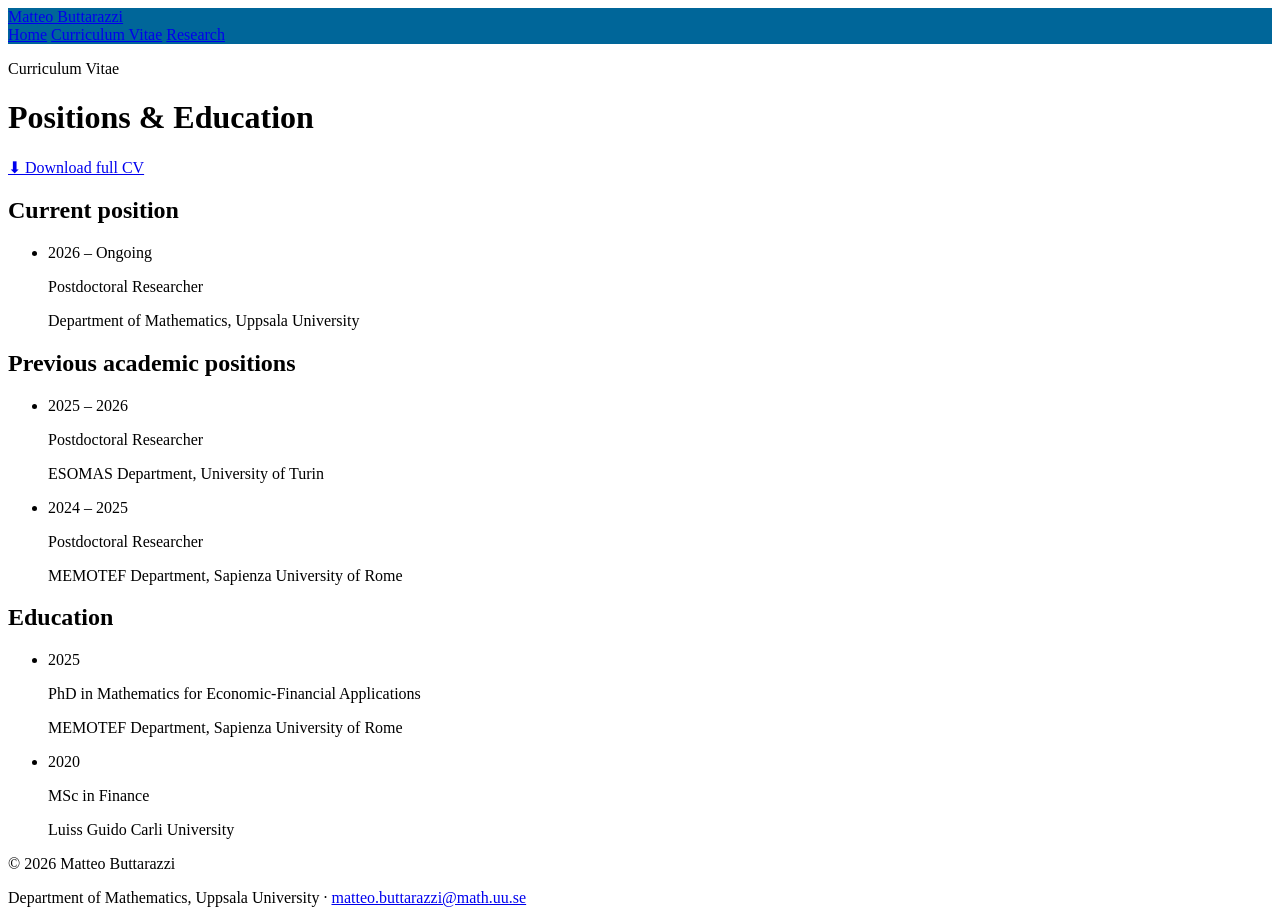
==== cv.html @ 55493b32 "Update CV download link to new asset path" ====
<!DOCTYPE html>
<html lang="en">
<head>
  <meta charset="UTF-8">
  <meta name="viewport" content="width=device-width, initial-scale=1.0">
  <title>Curriculum Vitae — Matteo Buttarazzi</title>
  <meta name="description" content="Curriculum Vitae of Matteo Buttarazzi: academic positions and education in actuarial and financial mathematics.">
  <link rel="stylesheet" href="styles.css">
  <link rel="preconnect" href="https://fonts.googleapis.com">
  <link rel="preconnect" href="https://fonts.gstatic.com" crossorigin>
  <link href="https://fonts.googleapis.com/css2?family=Source+Serif+4:opsz,wght@8..60,400;600;700&display=swap" rel="stylesheet">
</head>
<body>
  <header class="site-header">
    <div class="header-container">
      <a href="index.html" class="site-title">Matteo Buttarazzi</a>
      <nav class="site-nav">
        <a href="index.html" class="nav-link">Home</a>
        <a href="cv.html" class="nav-link active">Curriculum Vitae</a>
        <a href="research.html" class="nav-link">Research</a>
      </nav>
    </div>
  </header>

  <main class="page-container">
    <div class="cv-header-row">
      <div>
        <p class="section-eyebrow">Curriculum Vitae</p>
        <h1 class="page-title">Positions &amp; Education</h1>
      </div>
      <a href="asset/CV.pdf" target="_blank" class="btn-primary">
        ⬇ Download full CV
      </a>
    </div>

    <section>
      <h2 class="section-title">Current position</h2>
      <div class="accent-line"></div>
      <ul class="cv-list">
        <li class="cv-item">
          <span class="cv-period">2026 – Ongoing</span>
          <div>
            <p class="cv-title">Postdoctoral Researcher</p>
            <p class="cv-place">Department of Mathematics, Uppsala University</p>
          </div>
        </li>
      </ul>
    </section>

    <section>
      <h2 class="section-title">Previous academic positions</h2>
      <div class="accent-line"></div>
      <ul class="cv-list">
        <li class="cv-item">
          <span class="cv-period">2025 – 2026</span>
          <div>
            <p class="cv-title">Postdoctoral Researcher</p>
            <p class="cv-place">ESOMAS Department, University of Turin</p>
          </div>
        </li>
        <li class="cv-item">
          <span class="cv-period">2024 – 2025</span>
          <div>
            <p class="cv-title">Postdoctoral Researcher</p>
            <p class="cv-place">MEMOTEF Department, Sapienza University of Rome</p>
          </div>
        </li>
      </ul>
    </section>

    <section>
      <h2 class="section-title">Education</h2>
      <div class="accent-line"></div>
      <ul class="cv-list">
        <li class="cv-item">
          <span class="cv-period">2025</span>
          <div>
            <p class="cv-title">PhD in Mathematics for Economic-Financial Applications</p>
            <p class="cv-place">MEMOTEF Department, Sapienza University of Rome</p>
          </div>
        </li>
        <li class="cv-item">
          <span class="cv-period">2020</span>
          <div>
            <p class="cv-title">MSc in Finance</p>
            <p class="cv-place">Luiss Guido Carli University</p>
          </div>
        </li>
      </ul>
    </section>
  </main>

  <footer class="site-footer">
    <div class="footer-container">
      <p>© 2026 Matteo Buttarazzi</p>
      <p>
        Department of Mathematics, Uppsala University · 
        <a href="mailto:matteo.buttarazzi@math.uu.se">matteo.buttarazzi@math.uu.se</a>
      </p>
    </div>
  </footer>
</body>
</html>
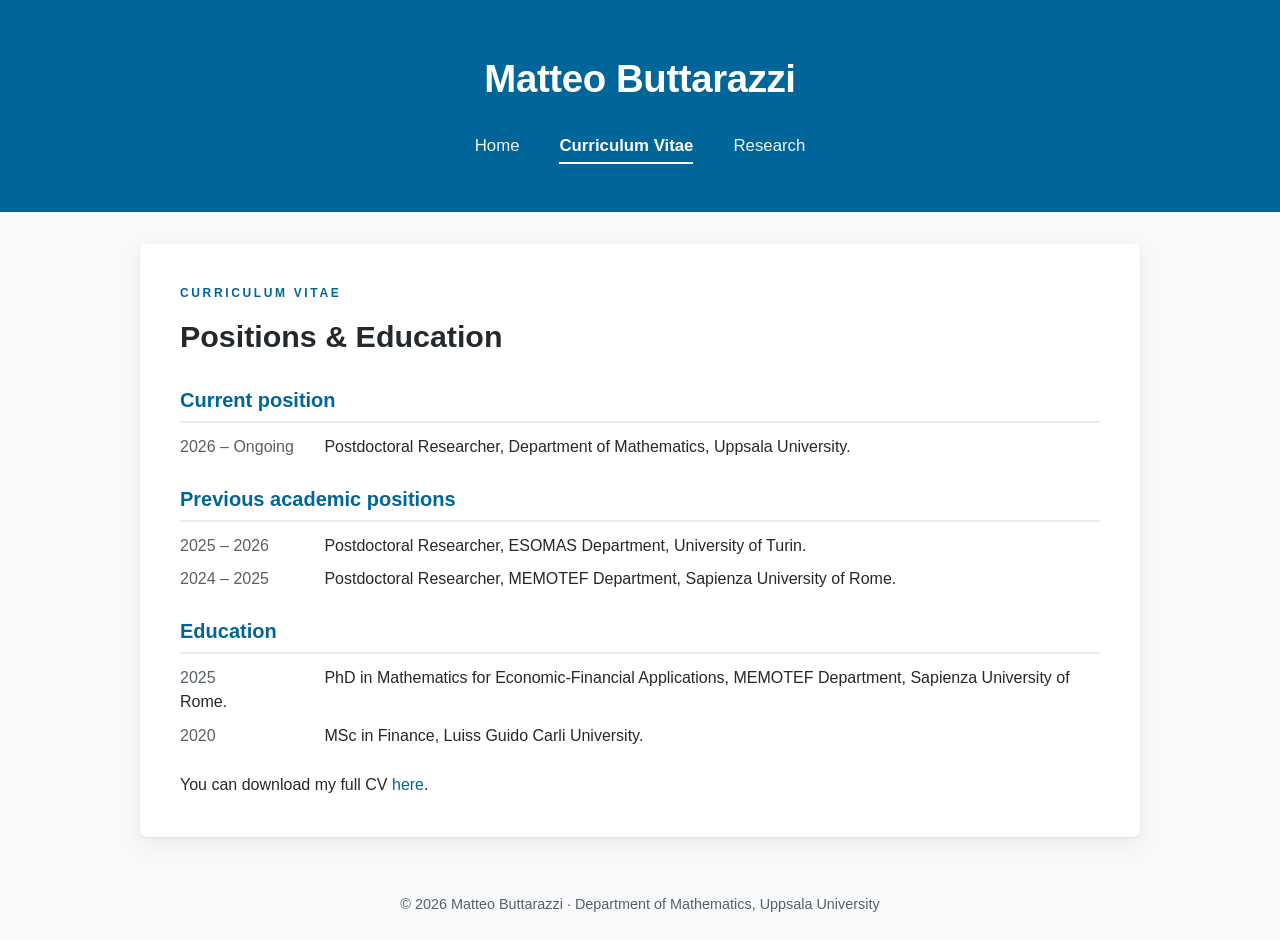
==== commit 2c66a649: "Refactor CV HTML structure and content" ====
--- a/cv.html
+++ b/cv.html
@@ -5,99 +5,58 @@
   <meta name="viewport" content="width=device-width, initial-scale=1.0">
   <title>Curriculum Vitae — Matteo Buttarazzi</title>
   <meta name="description" content="Curriculum Vitae of Matteo Buttarazzi: academic positions and education in actuarial and financial mathematics.">
-  <link rel="stylesheet" href="styles.css">
-  <link rel="preconnect" href="https://fonts.googleapis.com">
-  <link rel="preconnect" href="https://fonts.gstatic.com" crossorigin>
-  <link href="https://fonts.googleapis.com/css2?family=Source+Serif+4:opsz,wght@8..60,400;600;700&display=swap" rel="stylesheet">
+  <link rel="stylesheet" href="styles.css?v=4">
 </head>
 <body>
-  <header class="site-header">
-    <div class="header-container">
-      <a href="index.html" class="site-title">Matteo Buttarazzi</a>
-      <nav class="site-nav">
-        <a href="index.html" class="nav-link">Home</a>
-        <a href="cv.html" class="nav-link active">Curriculum Vitae</a>
-        <a href="research.html" class="nav-link">Research</a>
-      </nav>
-    </div>
-  </header>
 
-  <main class="page-container">
-    <div class="cv-header-row">
-      <div>
-        <p class="section-eyebrow">Curriculum Vitae</p>
-        <h1 class="page-title">Positions &amp; Education</h1>
-      </div>
-      <a href="asset/CV.pdf" target="_blank" class="btn-primary">
-        ⬇ Download full CV
-      </a>
+<header>
+  <div class="container">
+    <h1>Matteo Buttarazzi</h1>
+    <nav>
+      <a href="index.html">Home</a>
+      <a href="cv.html" class="active">Curriculum Vitae</a>
+      <a href="research.html">Research</a>
+    </nav>
+  </div>
+</header>
+
+<main>
+  <section>
+    <p class="cv-label">Curriculum Vitae</p>
+    <h2 class="cv-title">Positions & Education</h2>
+
+    <div class="cv-section">
+      <h3>Current position</h3>
+      <ul class="cv-list">
+        <li><span class="period">2026 – Ongoing</span> Postdoctoral Researcher, Department of Mathematics, Uppsala University.</li>
+      </ul>
     </div>
 
-    <section>
-      <h2 class="section-title">Current position</h2>
-      <div class="accent-line"></div>
+    <div class="cv-section">
+      <h3>Previous academic positions</h3>
       <ul class="cv-list">
-        <li class="cv-item">
-          <span class="cv-period">2026 – Ongoing</span>
-          <div>
-            <p class="cv-title">Postdoctoral Researcher</p>
-            <p class="cv-place">Department of Mathematics, Uppsala University</p>
-          </div>
-        </li>
+        <li><span class="period">2025 – 2026</span> Postdoctoral Researcher, ESOMAS Department, University of Turin.</li>
+        <li><span class="period">2024 – 2025</span> Postdoctoral Researcher, MEMOTEF Department, Sapienza University of Rome.</li>
       </ul>
-    </section>
+    </div>
 
-    <section>
-      <h2 class="section-title">Previous academic positions</h2>
-      <div class="accent-line"></div>
+    <div class="cv-section">
+      <h3>Education</h3>
       <ul class="cv-list">
-        <li class="cv-item">
-          <span class="cv-period">2025 – 2026</span>
-          <div>
-            <p class="cv-title">Postdoctoral Researcher</p>
-            <p class="cv-place">ESOMAS Department, University of Turin</p>
-          </div>
-        </li>
-        <li class="cv-item">
-          <span class="cv-period">2024 – 2025</span>
-          <div>
-            <p class="cv-title">Postdoctoral Researcher</p>
-            <p class="cv-place">MEMOTEF Department, Sapienza University of Rome</p>
-          </div>
-        </li>
+        <li><span class="period">2025</span> PhD in Mathematics for Economic-Financial Applications, MEMOTEF Department, Sapienza University of Rome.</li>
+        <li><span class="period">2020</span> MSc in Finance, Luiss Guido Carli University.</li>
       </ul>
-    </section>
+    </div>
 
-    <section>
-      <h2 class="section-title">Education</h2>
-      <div class="accent-line"></div>
-      <ul class="cv-list">
-        <li class="cv-item">
-          <span class="cv-period">2025</span>
-          <div>
-            <p class="cv-title">PhD in Mathematics for Economic-Financial Applications</p>
-            <p class="cv-place">MEMOTEF Department, Sapienza University of Rome</p>
-          </div>
-        </li>
-        <li class="cv-item">
-          <span class="cv-period">2020</span>
-          <div>
-            <p class="cv-title">MSc in Finance</p>
-            <p class="cv-place">Luiss Guido Carli University</p>
-          </div>
-        </li>
-      </ul>
-    </section>
-  </main>
+    <div class="cv-section">
+      <p>You can download my full CV <a href="asset/CV.pdf" target="_blank">here</a>.</p>
+    </div>
+  </section>
+</main>
 
-  <footer class="site-footer">
-    <div class="footer-container">
-      <p>© 2026 Matteo Buttarazzi</p>
-      <p>
-        Department of Mathematics, Uppsala University · 
-        <a href="mailto:matteo.buttarazzi@math.uu.se">matteo.buttarazzi@math.uu.se</a>
-      </p>
-    </div>
-  </footer>
+<footer>
+  <p>&copy; 2026 Matteo Buttarazzi · Department of Mathematics, Uppsala University</p>
+</footer>
+
 </body>
 </html>
--- a/styles.css
+++ b/styles.css
@@ -0,0 +1,351 @@
+* {
+  margin: 0;
+  padding: 0;
+  box-sizing: border-box;
+}
+
+body {
+  font-family: -apple-system, BlinkMacSystemFont, "Segoe UI", Helvetica, Arial, sans-serif;
+  background-color: #f8f9fa;
+  color: #24292e;
+  line-height: 1.6;
+}
+
+/* ===== Header / Masthead ===== */
+header {
+  background-color: #006699;
+  padding: 3rem 2rem;
+  text-align: center;
+  color: #fff;
+}
+header h1 {
+  font-size: 2.4rem;
+  font-weight: 700;
+  letter-spacing: -0.01em;
+}
+header h1 a {
+  color: #fff;
+  text-decoration: none;
+}
+
+/* ===== Navigation ===== */
+nav {
+  display: flex;
+  justify-content: center;
+  gap: 2.5rem;
+  margin-top: 1.5rem;
+}
+nav a {
+  text-decoration: none;
+  color: rgba(255, 255, 255, 0.92);
+  font-size: 1.05rem;
+  padding-bottom: 2px;
+  border-bottom: 2px solid transparent;
+  transition: color 150ms ease, border-color 150ms ease;
+}
+nav a:hover {
+  color: #fff;
+  border-bottom-color: rgba(255, 255, 255, 0.6);
+}
+nav a.active {
+  color: #fff;
+  font-weight: 600;
+  border-bottom-color: #fff;
+}
+
+/* ===== Main content sheet ===== */
+main {
+  max-width: 1000px;
+  margin: 2rem auto;
+  padding: 2.5rem;
+  background-color: #fff;
+  border-radius: 6px;
+  box-shadow: 0 1px 3px rgba(15, 23, 42, 0.08), 0 8px 24px rgba(15, 23, 42, 0.06);
+}
+
+/* ===== Links ===== */
+a {
+  color: #006699;
+  text-decoration: none;
+}
+a:hover {
+  text-decoration: underline;
+}
+
+/* ===== About / Home ===== */
+#about {
+  display: flex;
+  align-items: flex-start;
+  justify-content: center;
+  gap: 2.5rem;
+  flex-wrap: wrap;
+}
+.about-image {
+  flex: 0 0 280px;
+  text-align: center;
+  padding-top: 1.5rem;
+}
+.about-image img {
+  width: 280px;
+  max-width: 100%;
+  height: auto;
+  border-radius: 6px;
+  box-shadow: 0 4px 12px rgba(0, 0, 0, 0.15);
+}
+.about-text {
+  flex: 1 1 400px;
+  min-width: 0;
+  max-width: 800px;
+  padding-top: 1.5rem;
+}
+.about-text p {
+  margin-bottom: 1rem;
+}
+
+/* ===== Action-row buttons ===== */
+.action-row {
+  margin-top: 1.5rem;
+  display: flex;
+  flex-wrap: wrap;
+  gap: 10px;
+}
+.btn-outline {
+  display: inline-flex;
+  align-items: center;
+  gap: 6px;
+  padding: 6px 14px;
+  font-size: 0.9em;
+  color: #333;
+  border: 1px solid #bbb;
+  border-radius: 6px;
+  text-decoration: none;
+  background-color: #fff;
+  transition: background-color 0.2s, border-color 0.2s;
+}
+.btn-outline:hover {
+  background-color: #f5f5f5;
+  border-color: #999;
+  text-decoration: none;
+}
+.btn-outline i {
+  font-size: 0.95em;
+  color: #666;
+}
+.btn-research {
+  display: inline-flex;
+  align-items: center;
+  gap: 6px;
+  padding: 6px 16px;
+  font-size: 0.9em;
+  color: #006699;
+  border: 1.5px solid #006699;
+  border-radius: 6px;
+  text-decoration: none;
+  background-color: #fff;
+  font-weight: 600;
+  transition: background-color 0.2s, color 0.2s;
+}
+.btn-research:hover {
+  color: #004f75;
+  background-color: #eaf5fa;
+  text-decoration: none;
+}
+
+/* ===== CV page ===== */
+.cv-label {
+  font-size: 0.75rem;
+  font-weight: 600;
+  text-transform: uppercase;
+  letter-spacing: 0.22em;
+  color: #006699;
+}
+.cv-title {
+  font-size: 1.9rem;
+  font-weight: 700;
+  margin-top: 0.5rem;
+  margin-bottom: 1.5rem;
+}
+.cv-section {
+  margin-top: 1.5rem;
+}
+.cv-section h3 {
+  border-bottom: 2px solid #eaecef;
+  padding-bottom: 0.3rem;
+  margin-bottom: 0.75rem;
+  color: #006699;
+  font-size: 1.25rem;
+}
+.cv-list {
+  list-style: none;
+  padding-left: 0;
+}
+.cv-list li {
+  margin-bottom: 0.6rem;
+  padding-left: 0;
+  line-height: 1.5;
+}
+.cv-list .period {
+  display: inline-block;
+  min-width: 140px;
+  font-weight: 500;
+  color: #586069;
+}
+
+/* ===== Research page ===== */
+.research-label {
+  font-size: 0.75rem;
+  font-weight: 600;
+  text-transform: uppercase;
+  letter-spacing: 0.22em;
+  color: #006699;
+}
+.research-title {
+  font-size: 1.9rem;
+  font-weight: 700;
+  margin-top: 0.5rem;
+}
+.research-intro {
+  margin-top: 1rem;
+  margin-bottom: 1.2rem;
+  line-height: 1.6;
+}
+.section-heading {
+  border-bottom: 2px solid #eaecef;
+  padding-bottom: 0.3rem;
+  margin-bottom: 0.55rem;
+  margin-top: 1.35rem;
+  color: #006699;
+  font-size: 1.25rem;
+}
+
+/* ===== Compact Publications ===== */
+.pub-list {
+  list-style: none;
+  padding-left: 0;
+}
+.pub-list li {
+  margin-bottom: 0.65rem;
+  padding-left: 0.75rem;
+  border-left: 2px solid #eaecef;
+  font-size: 0.92rem;
+  line-height: 1.35;
+  transition: border-color 0.2s;
+}
+.pub-list li:hover {
+  border-left-color: #006699;
+}
+.pub-list li em {
+  font-weight: 600;
+}
+.pub-list .journal {
+  color: #666;
+  display: block;
+  margin-top: 1px;
+  font-size: 0.9em;
+  line-height: 1.3;
+}
+
+.paper-actions {
+  display: flex;
+  flex-wrap: wrap;
+  align-items: center;
+  gap: 0.35rem 0.5rem;
+  margin-top: 0.3rem;
+}
+
+/* Badges */
+.badge {
+  display: inline-block;
+  padding: 2px 8px;
+  font-size: 0.75em;
+  font-weight: 600;
+  border-radius: 4px;
+  border: 1px solid #ddd;
+  background-color: #f6f8fa;
+  color: #555;
+  text-decoration: none;
+  margin-right: 4px;
+}
+.badge:hover {
+  background-color: #eef0f2;
+  text-decoration: none;
+}
+.badge-arxiv {
+  border-color: #b3d9ff;
+  background-color: #e6f2ff;
+  color: #006699;
+}
+.badge-arxiv:hover {
+  background-color: #d0e8ff;
+}
+
+/* Right-aligned Abstract toggle */
+.pub-list details {
+  margin-left: auto;
+}
+.pub-list summary {
+  display: block;
+  cursor: pointer;
+  font-size: 0.85em;
+  color: #006699;
+  text-align: right;
+}
+.pub-list summary::after {
+  content: " [+]";
+}
+.pub-list details[open] summary::after {
+  content: " [−]";
+}
+.pub-list details[open] {
+  flex-basis: 100%;
+}
+.pub-list details p {
+  max-width: 850px;
+  margin: 5px 0 0 0;
+  font-size: 0.9em;
+  line-height: 1.4;
+  color: #555;
+  background-color: #f9f9f9;
+  border-left: 2px solid #ddd;
+  padding: 8px 10px;
+  border-radius: 0 4px 4px 0;
+}
+
+.author-link {
+  color: inherit;
+  text-decoration: underline;
+}
+
+/* ===== Footer ===== */
+footer {
+  text-align: center;
+  padding: 1.5rem;
+  color: #586069;
+  font-size: 0.9rem;
+}
+
+/* ===== Responsive ===== */
+@media (max-width: 768px) {
+  #about {
+    flex-direction: column;
+    align-items: center;
+    gap: 1.5rem;
+  }
+  .about-image {
+    flex: 0 0 auto;
+    padding-top: 0;
+  }
+  .about-image img {
+    width: 220px;
+  }
+  .about-text {
+    width: 100%;
+    padding-top: 0;
+  }
+  header h1 {
+    font-size: 1.85rem;
+  }
+  nav {
+    gap: 1.5rem;
+  }
+}
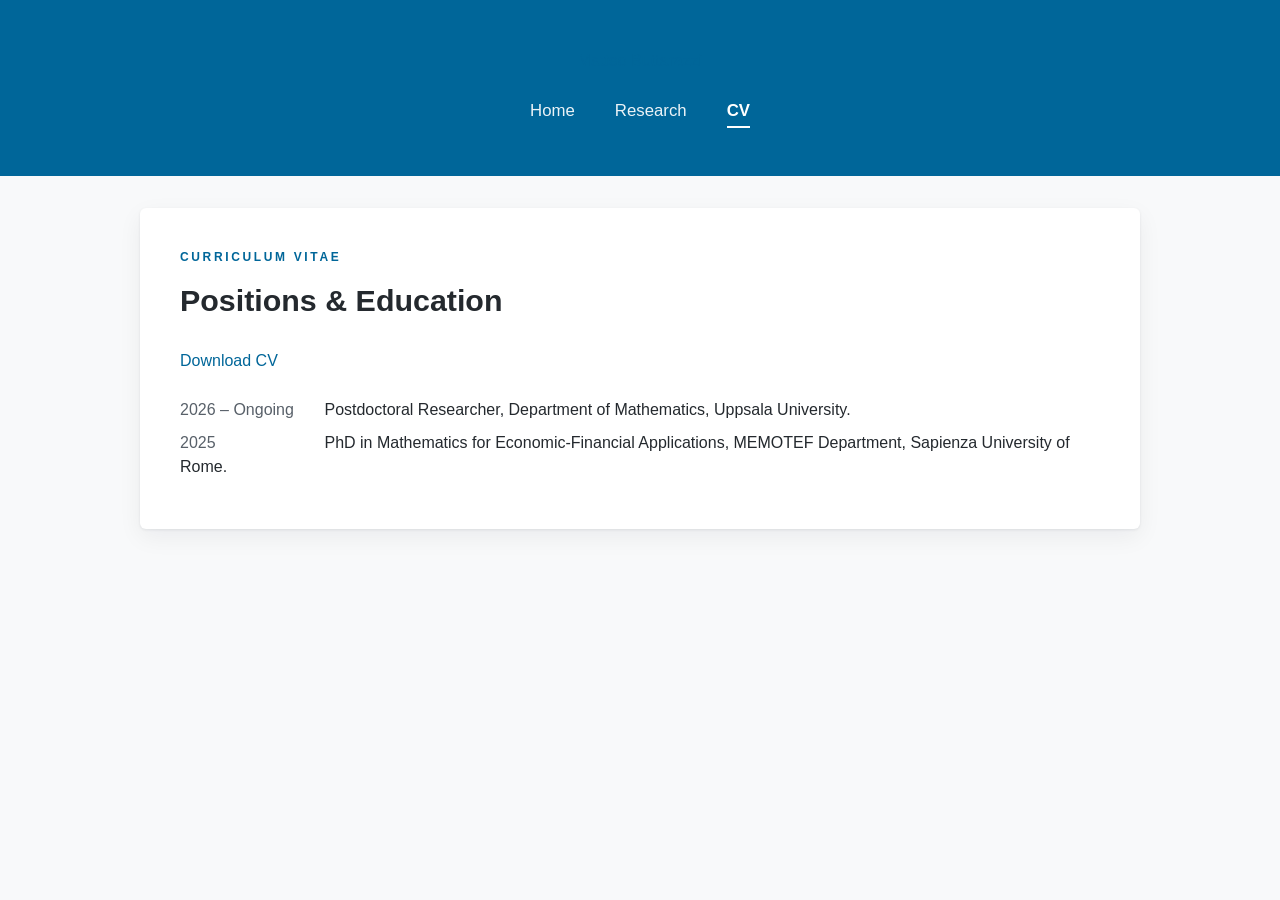
==== commit 1e71d71b: "Update CV layout and navigation links" ====
--- a/cv.html
+++ b/cv.html
@@ -1,62 +1,86 @@
 <!DOCTYPE html>
 <html lang="en">
+
 <head>
   <meta charset="UTF-8">
   <meta name="viewport" content="width=device-width, initial-scale=1.0">
-  <title>Curriculum Vitae — Matteo Buttarazzi</title>
-  <meta name="description" content="Curriculum Vitae of Matteo Buttarazzi: academic positions and education in actuarial and financial mathematics.">
-  <link rel="stylesheet" href="styles.css?v=4">
+
+  <title>CV | Matteo Buttarazzi</title>
+
+  <link rel="stylesheet" href="styles.css">
 </head>
+
 <body>
 
-<header>
-  <div class="container">
-    <h1>Matteo Buttarazzi</h1>
-    <nav>
+  <!-- Keep your existing navigation/header here if it differs -->
+  <header class="site-header">
+    <a href="index.html" class="site-name">Matteo Buttarazzi</a>
+
+    <nav class="site-nav">
       <a href="index.html">Home</a>
-      <a href="cv.html" class="active">Curriculum Vitae</a>
       <a href="research.html">Research</a>
+      <a href="cv.html" class="active">CV</a>
     </nav>
-  </div>
-</header>
+  </header>
 
-<main>
-  <section>
-    <p class="cv-label">Curriculum Vitae</p>
-    <h2 class="cv-title">Positions & Education</h2>
 
-    <div class="cv-section">
-      <h3>Current position</h3>
-      <ul class="cv-list">
-        <li><span class="period">2026 – Ongoing</span> Postdoctoral Researcher, Department of Mathematics, Uppsala University.</li>
-      </ul>
+  <main class="cv-page">
+
+    <!-- =========================
+         CV HEADER
+    ========================== -->
+
+    <div class="cv-heading-row">
+
+      <div class="cv-heading-text">
+        <p class="cv-label">Curriculum Vitae</p>
+        <h2 class="cv-title">Positions &amp; Education</h2>
+      </div>
+
+      <a
+        href="asset/CV.pdf"
+        class="cv-download-button"
+        download
+      >
+        Download CV
+      </a>
+
     </div>
 
-    <div class="cv-section">
-      <h3>Previous academic positions</h3>
+
+    <!-- =========================
+         POSITIONS & EDUCATION
+    ========================== -->
+
+    <section class="cv-section">
+
       <ul class="cv-list">
-        <li><span class="period">2025 – 2026</span> Postdoctoral Researcher, ESOMAS Department, University of Turin.</li>
-        <li><span class="period">2024 – 2025</span> Postdoctoral Researcher, MEMOTEF Department, Sapienza University of Rome.</li>
+
+        <li>
+          <span class="period">2026 – Ongoing</span>
+
+          <span class="cv-entry-text">
+            Postdoctoral Researcher, Department of Mathematics,
+            Uppsala University.
+          </span>
+        </li>
+
+
+        <li>
+          <span class="period">2025</span>
+
+          <span class="cv-entry-text">
+            PhD in Mathematics for Economic-Financial Applications,
+            MEMOTEF Department, Sapienza University of Rome.
+          </span>
+        </li>
+
       </ul>
-    </div>
 
-    <div class="cv-section">
-      <h3>Education</h3>
-      <ul class="cv-list">
-        <li><span class="period">2025</span> PhD in Mathematics for Economic-Financial Applications, MEMOTEF Department, Sapienza University of Rome.</li>
-        <li><span class="period">2020</span> MSc in Finance, Luiss Guido Carli University.</li>
-      </ul>
-    </div>
+    </section>
 
-    <div class="cv-section">
-      <p>You can download my full CV <a href="asset/CV.pdf" target="_blank">here</a>.</p>
-    </div>
-  </section>
-</main>
-
-<footer>
-  <p>&copy; 2026 Matteo Buttarazzi · Department of Mathematics, Uppsala University</p>
-</footer>
+  </main>
 
 </body>
+
 </html>
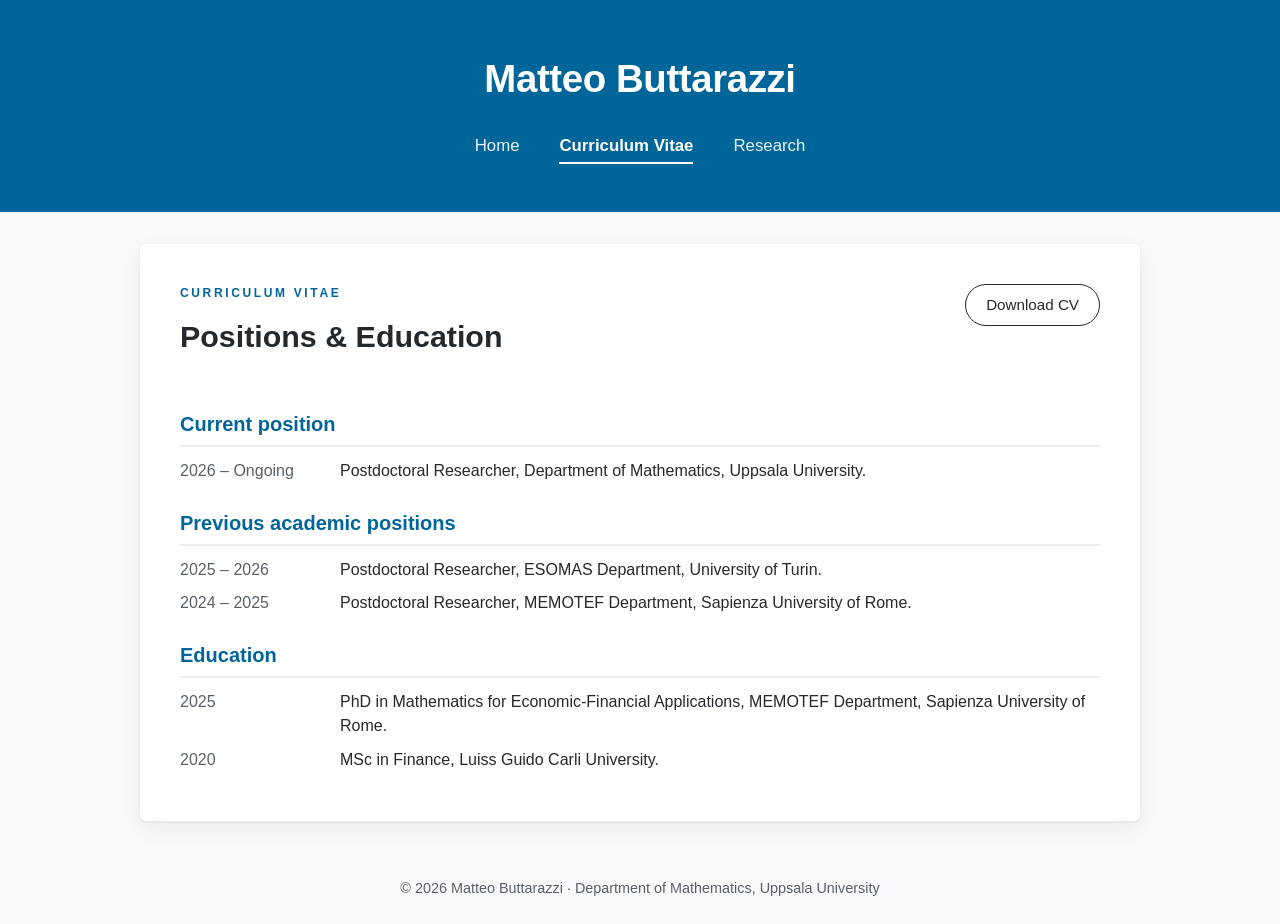
==== commit 41f6d51a: "Update CV title, meta description, and structure" ====
--- a/cv.html
+++ b/cv.html
@@ -1,86 +1,88 @@
 <!DOCTYPE html>
 <html lang="en">
-
 <head>
   <meta charset="UTF-8">
   <meta name="viewport" content="width=device-width, initial-scale=1.0">
-
-  <title>CV | Matteo Buttarazzi</title>
-
-  <link rel="stylesheet" href="styles.css">
+  <title>Curriculum Vitae — Matteo Buttarazzi</title>
+  <meta name="description" content="Curriculum Vitae of Matteo Buttarazzi: academic positions and education in actuarial and financial mathematics.">
+  <link rel="stylesheet" href="styles.css?v=4">
 </head>
-
 <body>
 
-  <!-- Keep your existing navigation/header here if it differs -->
-  <header class="site-header">
-    <a href="index.html" class="site-name">Matteo Buttarazzi</a>
+<header>
+  <div class="container">
+    <h1>Matteo Buttarazzi</h1>
+    <nav>
+      <a href="index.html">Home</a>
+      <a href="cv.html" class="active">Curriculum Vitae</a>
+      <a href="research.html">Research</a>
+    </nav>
+  </div>
+</header>
 
-    <nav class="site-nav">
-      <a href="index.html">Home</a>
-      <a href="research.html">Research</a>
-      <a href="cv.html" class="active">CV</a>
-    </nav>
-  </header>
-
-
-  <main class="cv-page">
-
-    <!-- =========================
-         CV HEADER
-    ========================== -->
+<main>
+  <section>
 
     <div class="cv-heading-row">
-
-      <div class="cv-heading-text">
+      <div>
         <p class="cv-label">Curriculum Vitae</p>
         <h2 class="cv-title">Positions &amp; Education</h2>
       </div>
 
-      <a
-        href="asset/CV.pdf"
-        class="cv-download-button"
-        download
-      >
+      <a href="asset/CV.pdf"
+         class="cv-download-button"
+         target="_blank"
+         download>
         Download CV
       </a>
-
     </div>
 
+    <div class="cv-section">
+      <h3>Current position</h3>
+      <ul class="cv-list">
+        <li>
+          <span class="period">2026 – Ongoing</span>
+          <span class="cv-entry-text">Postdoctoral Researcher, Department of Mathematics, Uppsala University.</span>
+        </li>
+      </ul>
+    </div>
 
-    <!-- =========================
-         POSITIONS & EDUCATION
-    ========================== -->
-
-    <section class="cv-section">
-
+    <div class="cv-section">
+      <h3>Previous academic positions</h3>
       <ul class="cv-list">
+        <li>
+          <span class="period">2025 – 2026</span>
+          <span class="cv-entry-text">Postdoctoral Researcher, ESOMAS Department, University of Turin.</span>
+        </li>
 
         <li>
-          <span class="period">2026 – Ongoing</span>
+          <span class="period">2024 – 2025</span>
+          <span class="cv-entry-text">Postdoctoral Researcher, MEMOTEF Department, Sapienza University of Rome.</span>
+        </li>
+      </ul>
+    </div>
 
-          <span class="cv-entry-text">
-            Postdoctoral Researcher, Department of Mathematics,
-            Uppsala University.
-          </span>
+    <div class="cv-section">
+      <h3>Education</h3>
+      <ul class="cv-list">
+        <li>
+          <span class="period">2025</span>
+          <span class="cv-entry-text">PhD in Mathematics for Economic-Financial Applications, MEMOTEF Department, Sapienza University of Rome.</span>
         </li>
 
+        <li>
+          <span class="period">2020</span>
+          <span class="cv-entry-text">MSc in Finance, Luiss Guido Carli University.</span>
+        </li>
+      </ul>
+    </div>
 
-        <li>
-          <span class="period">2025</span>
+  </section>
+</main>
 
-          <span class="cv-entry-text">
-            PhD in Mathematics for Economic-Financial Applications,
-            MEMOTEF Department, Sapienza University of Rome.
-          </span>
-        </li>
-
-      </ul>
-
-    </section>
-
-  </main>
+<footer>
+  <p>&copy; 2026 Matteo Buttarazzi · Department of Mathematics, Uppsala University</p>
+</footer>
 
 </body>
-
 </html>
--- a/styles.css
+++ b/styles.css
@@ -349,3 +349,149 @@
     gap: 1.5rem;
   }
 }
+
+/* =========================================================
+   CV PAGE
+   ========================================================= */
+
+
+/* ---------- CV heading + download button ---------- */
+
+.cv-heading-row {
+  display: flex;
+  justify-content: space-between;
+  align-items: flex-start;
+  gap: 2rem;
+}
+
+.cv-heading-text {
+  min-width: 0;
+}
+
+
+/* ---------- Download CV button ---------- */
+
+.cv-download-button {
+  flex-shrink: 0;
+
+  display: inline-flex;
+  align-items: center;
+  justify-content: center;
+
+  padding: 0.75rem 1.25rem;
+
+  border: 1px solid currentColor;
+  border-radius: 999px;
+
+  color: inherit;
+  background: transparent;
+
+  font: inherit;
+  font-size: 0.95rem;
+  font-weight: 500;
+  line-height: 1;
+
+  text-decoration: none;
+
+  transition:
+    background-color 0.2s ease,
+    color 0.2s ease,
+    transform 0.2s ease;
+}
+
+.cv-download-button:hover {
+  text-decoration: none;
+  transform: translateY(-1px);
+}
+
+
+/* =========================================================
+   CV ENTRIES
+   ========================================================= */
+
+/*
+   IMPORTANT:
+
+   The date and description are now two completely separate
+   columns.
+
+   Therefore, when the description wraps onto a second line,
+   it stays aligned with the description and DOES NOT move
+   underneath the year.
+*/
+
+.cv-list {
+  list-style: none;
+  padding: 0;
+  margin: 0;
+}
+
+.cv-list li {
+  display: grid;
+
+  /*
+     First column = date
+     Second column = description
+  */
+  grid-template-columns: 8.5rem minmax(0, 1fr);
+
+  column-gap: 1.5rem;
+
+  align-items: start;
+}
+
+
+/* date */
+
+.cv-list .period {
+  white-space: nowrap;
+}
+
+
+/* description */
+
+.cv-entry-text {
+  min-width: 0;
+}
+
+
+/* =========================================================
+   RESPONSIVE
+   ========================================================= */
+
+@media (max-width: 700px) {
+
+  .cv-heading-row {
+    gap: 1rem;
+  }
+
+  .cv-download-button {
+    padding: 0.65rem 0.9rem;
+    font-size: 0.85rem;
+  }
+
+  .cv-list li {
+    grid-template-columns: 7.5rem minmax(0, 1fr);
+    column-gap: 1rem;
+  }
+
+}
+
+
+@media (max-width: 480px) {
+
+  .cv-list li {
+    /*
+       Still TWO columns on phones.
+       We deliberately do NOT stack the date above the text.
+    */
+    grid-template-columns: 6.5rem minmax(0, 1fr);
+    column-gap: 0.75rem;
+  }
+
+  .cv-download-button {
+    padding: 0.6rem 0.8rem;
+    font-size: 0.8rem;
+  }
+
+}
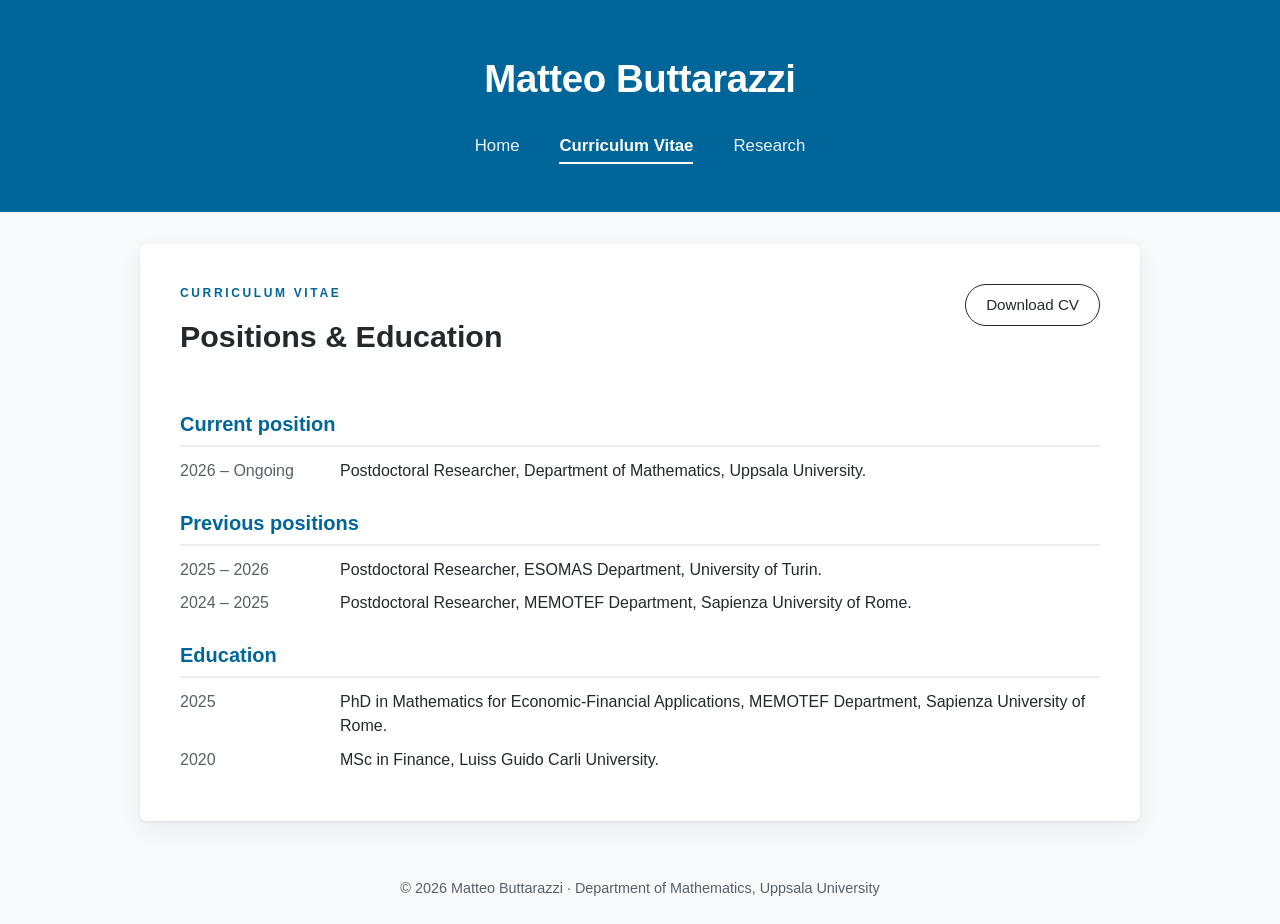
==== commit 8edfe39a: "Rename section from 'Previous academic positions' to 'Previous positions'" ====
--- a/cv.html
+++ b/cv.html
@@ -29,12 +29,9 @@
         <h2 class="cv-title">Positions &amp; Education</h2>
       </div>
 
-      <a href="asset/CV.pdf"
-         class="cv-download-button"
-         target="_blank"
-         download>
-        Download CV
-      </a>
+    <a href="asset/CV.pdf" class="cv-download-button">
+      Download CV
+    </a>
     </div>
 
     <div class="cv-section">
@@ -48,7 +45,7 @@
     </div>
 
     <div class="cv-section">
-      <h3>Previous academic positions</h3>
+      <h3>Previous positions</h3>
       <ul class="cv-list">
         <li>
           <span class="period">2025 – 2026</span>
--- a/styles.css
+++ b/styles.css
@@ -227,8 +227,8 @@
   margin-bottom: 0.65rem;
   padding-left: 0.75rem;
   border-left: 2px solid #eaecef;
-  font-size: 0.92rem;
-  line-height: 1.35;
+  font-size: 1rem;
+  line-height: 1.6;
   transition: border-color 0.2s;
 }
 .pub-list li:hover {
